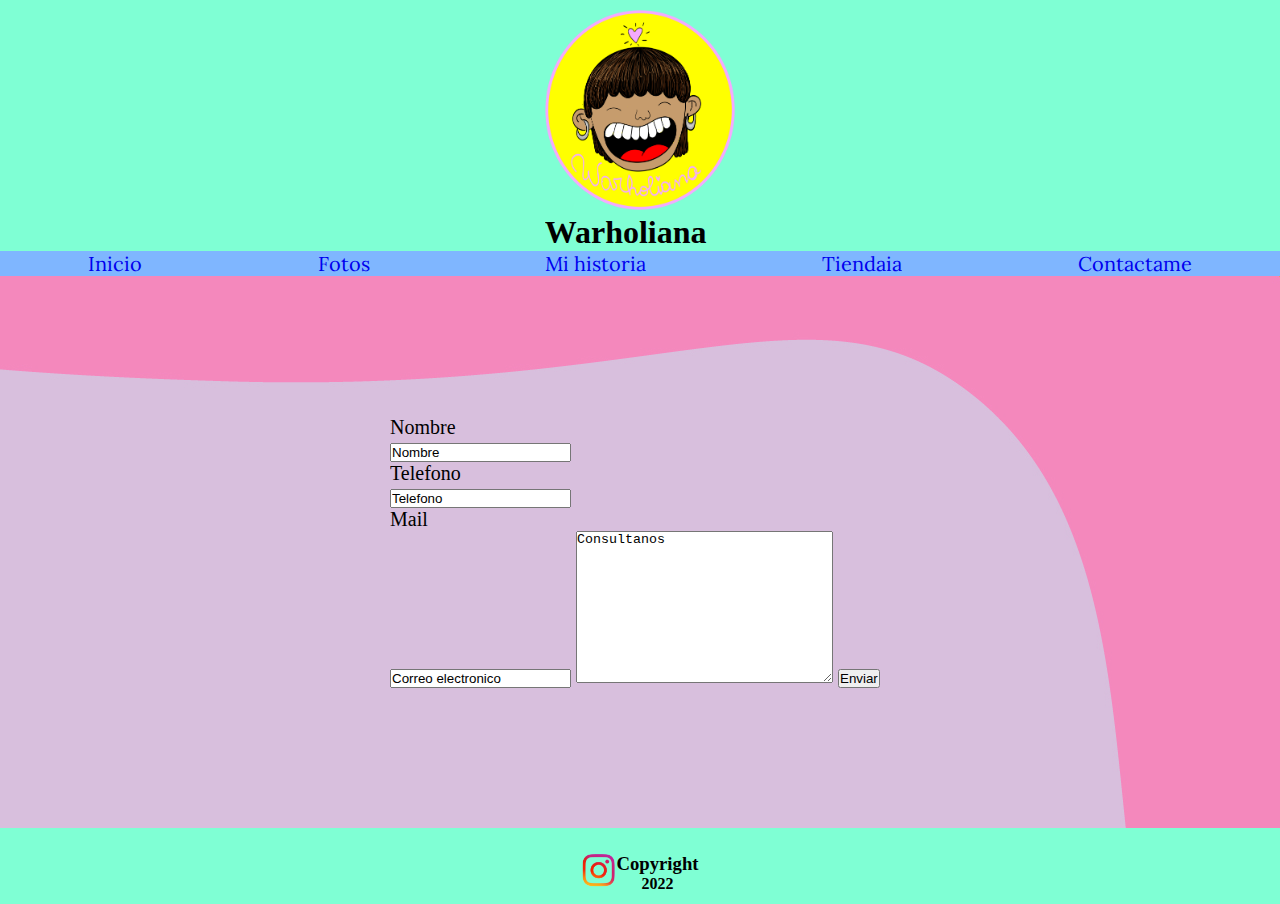
==== pag/contactame.html @ a6a36085 "añadi los archivos" ====
<!DOCTYPE html>
<html lang="en">
<head>
    <meta charset="UTF-8">
    <meta http-equiv="X-UA-Compatible" content="IE=edge">
    <meta name="viewport" content="width=device-width, initial-scale=1.0">
    <link href="https://fonts.googleapis.com/css2?family=Poppins:wght@100;300&family=Titillium+Web:wght@300&display=swap" rel="stylesheet">
    <link href="https://fonts.googleapis.com/css2?family=Lora:ital@1&display=swap" rel="stylesheet">    
    <link rel="stylesheet" href="../stilos.css">
    <title>warholiana</title>
</head>
<body>
    <div class="containerContactame">
        <header class="header">
            <div> 
                <img src="../imagenes/logopng.png" alt="logo warholiana" height="200">
                <h1>Warholiana</h1>
            </div>
        </header>
        <nav class="nav">
            <ul>
                <li><a href="inicio.html">Inicio</a></li>
                <li><a href="fotos.html">Fotos</a></li>
                <li><a href="miHistoria.html">Mi historia</a></li>
                <li><a href="tienda.html">Tiendaia</a></li>
                <li><a href="contactame.html">Contactame</a></li>
            </ul>
        </nav>
        <seccion class="seccionContactame">
            <form class="boxForm">
                <div>Nombre</div>
                    <input type="text" value="Nombre" class="inputForm">
                <div>Telefono</div>
                    <input type="tel" value="Telefono" class="inputForm">
                <div>Mail</div>
                    <input type="email" value="Correo electronico" class="inputForm">
                <textarea name="Consultanos" id="" cols="30" rows="10" class="inputForm">Consultanos</textarea>
    
                <input type="submit" value="Enviar" class="inputForm">
            </form>
        </seccion>
        <footer class="footer">
            <div>
                <img src="../imagenes/logo-instagram-Icono.webp" alt="Logo Instragram">
            </div>
            <div>
                <h3>Copyright  </h3>
                <h4>2022</h4>
            </div>
        </footer>
    </div>
</body>
</html>
---- stilos.css ----
* {
  margin: 0%;
  padding: 0%;
  box-sizing: border-box;
  overflow-x: hidden;
}
.container {
  display: grid;
  grid-template-rows: 1fr 0.1fr 2.5fr 0.3fr;
  gap: 0px 0px;
  grid-template-areas:
    "header"
    "nav"
    "seccion"
    "footer";
}
.header {
  grid-area: header;
  background-color: aquamarine;
  width: 100vw;
  display: flex;
  justify-content: center;
  padding-top: 10px;
}

.nav {
  grid-area: nav;
  display: flex;
  align-items: center;
  text-align: center;
  background-color: rgb(127, 182, 255);
  transition-property: background-color;
  transition-duration: 1s;
}
.nav li:hover {
  background-color: #e49dfa;
}
.nav ul {
  width: 100vw;
  display: flex;
  flex-direction: row;
  justify-content: space-around;
}
.nav li {
  list-style-type: none;
  font-size: 18px;
  font-family: "Lora", serif;
}
.nav a {
  text-decoration: none;
}
.seccion {
  grid-area: seccion;
  background-image: url("imagenes/fondo.jpg");
  font-size: 20px;
  padding: 20px 0px;
}
.seccion p {
  width: 100vw;
  display: flex;
  justify-content: center;
  text-align: center;
  font-size: 20px;
  margin-top: 25%;
  margin-right: 3 px;
  font-family: "Send Flowers";
}

.footer {
    grid-area: footer;
    background-color: aquamarine;
    width: 100vw;
    display: flex;
    justify-content: center;
    text-align: center;
    padding-top: 25px;
  }
  .footer img {
    width: 35px;
  }

  /* ********************Termina index************************* */

.containerFotos {
    display: grid;
    grid-template-rows: 0.45fr 0.1fr 2.0fr 1,5fr;
    gap: 0px 0px;
    grid-template-areas:
      "header"
      "nav"
      "fotos"
      "footer";
   }
.seccionFotos {
    grid-area: fotos;
    background-image: url("imagenes/fondo.jpg");
    width: 100vw;
    display: flex;
    flex-direction: row;
    justify-content: center;
    align-items: center;
    flex-wrap: wrap;
  }
.imagen1{
  border: thick solid black;
  margin-top: 20px;
  
  }
.imagen1 img{
  width: 300px;
  text-align: center;
  padding: 2px;
}  
    /* ********************Termina fotos************************* */

.containerMihistoria {
      display: grid;
      grid-template-rows: 1fr 0.8fr 2fr 0.3fr;
      gap: 0px 0px;
      grid-template-areas:
        "header"
        "nav"
        "miHistoria"
        "footer";
    }
.seccionMihistoria {
      grid-area:  miHistoria;
      background-image: url("imagenes/fondo.jpg");
      width: 100vw;
      display: flex;
      flex-direction: row;
      justify-content: center;
      align-items: center;
      flex-wrap: wrap;
    }
.entrevista{
    text-align: center;
    font-size: 30px;
    margin: 10px;
  }
.iframe1{
  width: 350px;
  margin: 10px;
}
    /* ********************Termina miHistoria************************* */
.containerTienda {
  display: grid;
  grid-template-rows: 0.36fr 0.04fr 2.5fr 0.1fr;
  gap: 0px 0px;
  grid-template-areas:
    "header"
    "nav"
    "tienda"
    "footer";
}
.seccionTienda {
  grid-area: tienda;
  background-image: url("imagenes/fondo.jpg");
  width: 100vw;
  display: flex;
  flex-direction: row;
  justify-content: center;
  align-items: center;
  flex-wrap: wrap;
}
.card1{
  background-color: #e49dfa;
  width: 90vw;
  text-align: center;
  margin-top: 10px;
  margin-bottom: 10px;

}
.card2{
  background-color: #fcff2f;
  width: 90vw;
  text-align: center;
  margin-top: 10px;
  margin-bottom: 10px;

}
.card3{
  background-color: #978cfa;
  width: 90vw;
  text-align: center;
  margin-top: 10px;
  margin-bottom: 10px;

}
.card4{
  background-color: #fd208f;
  width: 90vw;
  text-align: center;
   margin-top: 10px;
  margin-bottom: 10px;

}
.seccionTienda card img {
  width: 80vw;
  margin-bottom: 10px;
}

  /* ********************Termina tienda************************* */

.containerContactame {
    display: grid;
    grid-template-rows: 1fr 0.1fr 2fr 0.3fr;
    gap: 0px 0px;
    grid-template-areas:
      "header"
      "nav"
      "contactame"
      "footer";
}
.seccionContactame {
    grid-area:  contactame;
    background-image: url("imagenes/fondo.jpg");
    width: 100vw;
    display: flex;
    flex-direction: row;
    justify-content: center;
    align-items: center;
    flex-wrap: wrap;
}
.boxForm{
    width:500px;
}
   /* ********************Termina contactame************************* */

/* @media screem inicio 320px */

@media screen and (min-width: 320px){
.nav li { 
  list-style-type: none;
  font-size: 14px;
  font-family: "Lora", serif;
}

/* @merdia screem Tienda */
.containerTienda {
  grid-template-rows: 0.39fr 0.04fr 2.5fr 0.1fr;
}

/* @merdia screem Fotos */

.containerFotos {
    grid-template-rows: 0.45fr 0.05fr 2.5fr 0.1fr;
  }

  /* @merdia screem Mi historia */

.containerMihistoria{
  grid-template-rows: 5fr 0.8fr 2fr 0.3fr;
}  
}
/* @media screem container 768px */

@media screen and (min-width: 768px){
.nav li { 
    list-style-type: none;
    font-size: 20px;
    font-family: "Lora", serif;
  }
   /* @merdia screem fotos */
.containerFotos {
    grid-template-rows: 0.87fr 0.08fr 2.5fr 0.26fr;
  }
.imagen1 {
    margin: 5px;
  }  
  /* @merdia screem Mi historia */
  .containerMihistoria{
    grid-template-rows: 5fr 0.5fr 2fr 0.3fr;
  }
  .seccionMihistoria {
    flex-direction: column;
  }
  /* @merdia screem Tienda */
.containerTienda {
  grid-template-rows: 1fr 0.10fr 2.5fr 0.30fr; 
  } 
  .card1{
    background-color: #e49dfa;
    width: 30vw;
    text-align: center;
    margin-top: 10px;
    margin-bottom: 10px;
    margin-right: 10px;
  
  }
  .card2{
    background-color: #fcff2f;
    width: 30vw;
    text-align: center;
    margin-top: 10px;
    margin-bottom: 5px;
    margin-right: 10px;
  
  }
  .card3{
    background-color: #978cfa;
    width: 30vw;
    text-align: center;
    margin-top: 10px;
    margin-bottom: 10px;
    margin-right: 10px;
  
  }
  .card4{
    background-color: #fd208f;
    width: 30vw;
    text-align: center;

    margin-bottom: 10px;
  
  }
  .seccionTienda card img {
    width: 20vw;
    margin-bottom: 10px;
  }

  .boxForm{
    font-size: 20px;

  }
  .boxForm input{
  
} 
@media screen and (min-width: 1024px){
  .nav li { 
    list-style-type: none;
    font-size: 20px;
    font-family: "Lora", serif;
  }
   /* @merdia screem fotos */
.containerFotos {
    grid-template-rows: 0.87fr 0.08fr 2.5fr 0.26fr;
  }
.imagen1 {
    margin: 5px;
  }  
  /* @merdia screem Mi historia */
  .containerMihistoria{
    grid-template-rows: 0.135fr 0.013fr 2.5fr 0.050fr;
  }
  .seccionMiHistoria {
     
    flex-direction: column;
  }
  /* @merdia screem Tienda */
.containerTienda {
  grid-template-rows: 0.92fr 0.08fr 2.5fr 0.25fr; 
}
  /* @merdia screem Tienda */
.containerContactame {
  grid-template-rows: 1fr 0.10fr 2.2fr 0.3fr; 
}
}
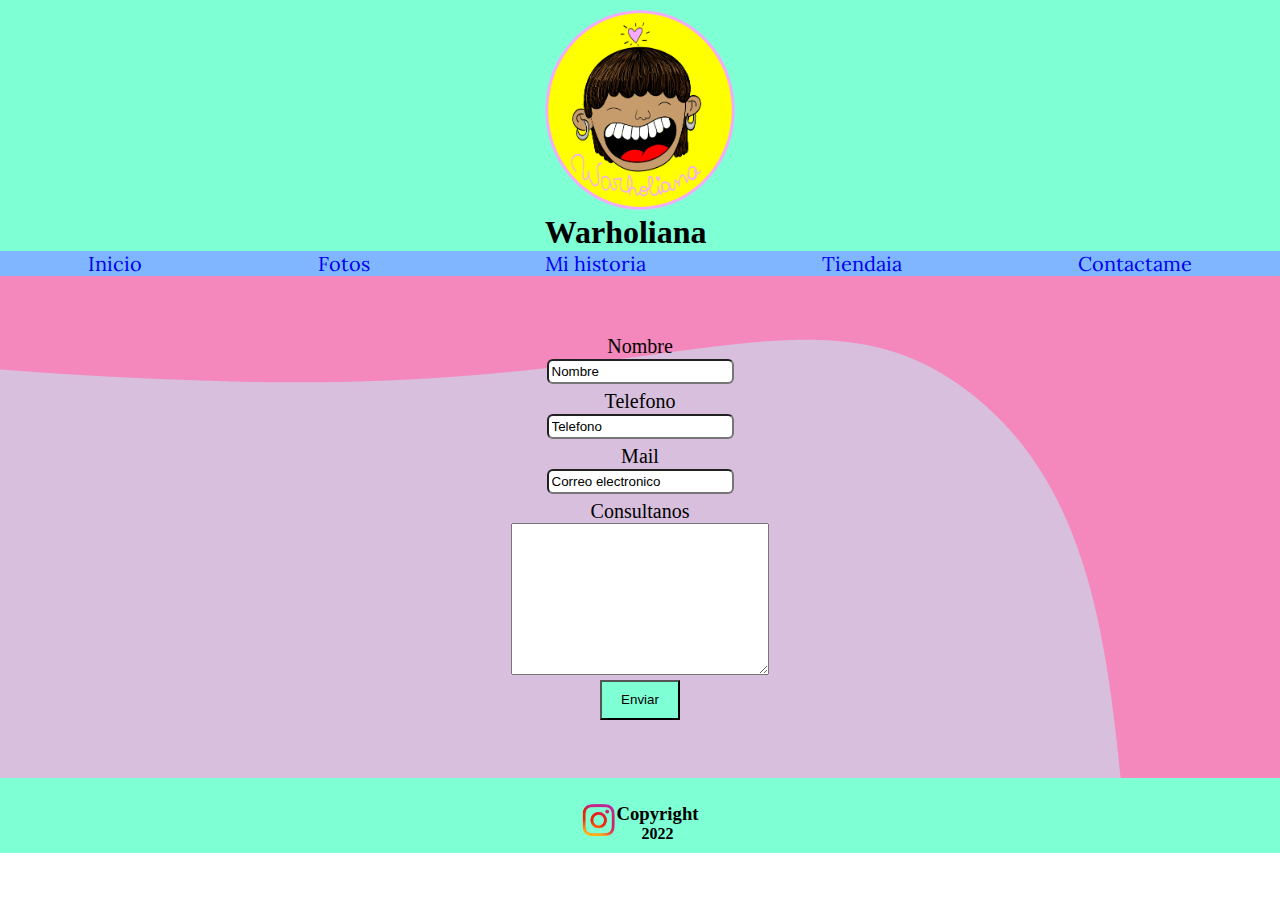
==== commit 93145026: "agregue transisiones a mis seccion de fotos" ====
--- a/pag/contactame.html
+++ b/pag/contactame.html
@@ -6,42 +6,45 @@
     <meta name="viewport" content="width=device-width, initial-scale=1.0">
     <link href="https://fonts.googleapis.com/css2?family=Poppins:wght@100;300&family=Titillium+Web:wght@300&display=swap" rel="stylesheet">
     <link href="https://fonts.googleapis.com/css2?family=Lora:ital@1&display=swap" rel="stylesheet">    
-    <link rel="stylesheet" href="../stilos.css">
+    <link rel="stylesheet" href="../css/style.css">
     <title>warholiana</title>
 </head>
 <body>
     <div class="containerContactame">
         <header class="header">
             <div> 
-                <img src="../imagenes/logopng.png" alt="logo warholiana" height="200">
+                <img src="../img/logopng.png" alt="logo warholiana" height="200">
                 <h1>Warholiana</h1>
             </div>
         </header>
         <nav class="nav">
             <ul>
-                <li><a href="inicio.html">Inicio</a></li>
-                <li><a href="fotos.html">Fotos</a></li>
-                <li><a href="miHistoria.html">Mi historia</a></li>
-                <li><a href="tienda.html">Tiendaia</a></li>
-                <li><a href="contactame.html">Contactame</a></li>
+                <li><a href="../index.html">Inicio</a></li>
+                <li><a href="../pag/fotos.html">Fotos</a></li>
+                <li><a href="../pag/miHistoria.html">Mi historia</a></li>
+                <li><a href="../pag/tienda.html">Tiendaia</a></li>
+                <li><a href="../pag/contactame.html">Contactame</a></li>
             </ul>
         </nav>
         <seccion class="seccionContactame">
             <form class="boxForm">
-                <div>Nombre</div>
+                <p>Nombre</p>
                     <input type="text" value="Nombre" class="inputForm">
-                <div>Telefono</div>
+                <p>Telefono</p>
                     <input type="tel" value="Telefono" class="inputForm">
-                <div>Mail</div>
+                <p>Mail</p>
                     <input type="email" value="Correo electronico" class="inputForm">
-                <textarea name="Consultanos" id="" cols="30" rows="10" class="inputForm">Consultanos</textarea>
-    
-                <input type="submit" value="Enviar" class="inputForm">
+                <p>Consultanos</p> 
+                <textarea name="Consultanos" id="" cols="30" rows="10" class="inputTextArea"></textarea>
+                <p>
+                    <input type="submit" value="Enviar" class="boton_verde_agua">
+                </p>
+                
             </form>
         </seccion>
         <footer class="footer">
             <div>
-                <img src="../imagenes/logo-instagram-Icono.webp" alt="Logo Instragram">
+                <img src="../img/logo-instagram-Icono.webp" alt="Logo Instragram">
             </div>
             <div>
                 <h3>Copyright  </h3>
--- a/css/style.css
+++ b/css/style.css
@@ -0,0 +1,419 @@
+* {
+  margin: 0%;
+  padding: 0%;
+  box-sizing: border-box;
+  overflow-x: hidden;
+}
+.container {
+  display: grid;
+  grid-template-rows: 1fr 0.1fr 2.5fr 0.3fr;
+  gap: 0px 0px;
+  grid-template-areas:
+    "header"
+    "nav"
+    "seccion"
+    "footer";
+}
+.header {
+  grid-area: header;
+  background-color: aquamarine;
+  width: 100vw;
+  display: flex;
+  justify-content: center;
+  padding-top: 10px;
+}
+
+.nav {
+  grid-area: nav;
+  display: flex;
+  align-items: center;
+  text-align: center;
+  background-color: rgb(127, 182, 255);
+  transition-property: background-color;
+  transition-duration: 1s;
+}
+.nav li:hover {
+  background-color: #e49dfa;
+  border-radius: 8px;
+}
+.nav ul {
+  width: 100vw;
+  display: flex;
+  flex-direction: row;
+  justify-content: space-around;
+}
+.nav li {
+  list-style-type: none;
+  font-size: 18px;
+  font-family: "Lora", serif;
+}
+.nav a {
+  text-decoration: none;
+}
+.seccion {
+  grid-area: seccion;
+  background-image: url("../img/fondo.jpg");
+  font-size: 20px;
+  padding: 20px 0px;
+}
+.seccion p {
+  width: 100vw;
+  display: flex;
+  justify-content: center;
+  text-align: center;
+  font-size: 20px;
+  margin-top: 25%;
+  margin-right: 3 px;
+  font-family: "Send Flowers";
+}
+
+.footer {
+    grid-area: footer;
+    background-color: aquamarine;
+    width: 100vw;
+    display: flex;
+    justify-content: center;
+    text-align: center;
+    padding-top: 25px;
+  }
+  .footer img {
+    width: 35px;
+  }
+
+  /* ********************Termina index************************* */
+
+.containerFotos {
+    display: grid;
+    grid-template-rows: 0.45fr 0.1fr 2.0fr 1,5fr;
+    gap: 0px 0px;
+    grid-template-areas:
+      "header"
+      "nav"
+      "fotos"
+      "footer";
+   }
+.seccionFotos {
+    grid-area: fotos;
+    background-image: url("../img/fondo.jpg");
+    width: 100vw;
+    display: flex;
+    flex-direction: row;
+    justify-content: center;
+    align-items: center;
+    flex-wrap: wrap;
+  }
+.imagen1{
+  border: thick solid black;
+  margin-top: 20px;
+  
+  }
+.imagen1 img{
+  width: 300px;
+  text-align: center;
+  padding: 2px;
+}  
+    /* ********************Termina fotos************************* */
+
+.containerMihistoria {
+      display: grid;
+      grid-template-rows: 1fr 0.8fr 2fr 0.3fr;
+      gap: 0px 0px;
+      grid-template-areas:
+        "header"
+        "nav"
+        "miHistoria"
+        "footer";
+    }
+.seccionMihistoria {
+      grid-area:  miHistoria;
+      background-image: url("../img/fondo.jpg");
+      width: 100vw;
+      display: flex;
+      flex-direction: row;
+      justify-content: center;
+      align-items: center;
+      flex-wrap: wrap;
+    }
+.entrevista{
+    text-align: center;
+    font-size: 30px;
+    margin: 10px;
+  }
+.iframe1{
+  width: 350px;
+  margin: 10px;
+}
+    /* ********************Termina miHistoria************************* */
+.containerTienda {
+  display: grid;
+  grid-template-rows: 0.36fr 0.04fr 2.5fr 0.1fr;
+  gap: 0px 0px;
+  grid-template-areas:
+    "header"
+    "nav"
+    "tienda"
+    "footer";
+}
+.seccionTienda {
+  grid-area: tienda;
+  background-image: url("../img/fondo.jpg");
+  width: 100vw;
+  display: flex;
+  flex-direction: row;
+  justify-content: center;
+  align-items: center;
+  flex-wrap: wrap;
+}
+.card1{
+  background-color: #e49dfa;
+  width: 80vw;
+  text-align: center;
+  margin-top: 10px;
+  margin-bottom: 10px;
+
+}
+.card2{
+  background-color: #fcff2f;
+  width: 90vw;
+  text-align: center;
+  margin-top: 10px;
+  margin-bottom: 10px;
+
+}
+.card3{
+  background-color: #978cfa;
+  width: 90vw;
+  text-align: center;
+  margin-top: 10px;
+  margin-bottom: 10px;
+
+}
+.card4{
+  background-color: #fd208f;
+  width: 90vw;
+  text-align: center;
+   margin-top: 10px;
+  margin-bottom: 10px;
+
+}
+.seccionTienda card img {
+  width: 80vw;
+  margin-bottom: 10px;
+}
+
+  /* ********************Termina tienda************************* */
+
+.containerContactame {
+    display: grid;
+    grid-template-rows: 1fr 0.1fr 2.2fr 0.3fr;
+    gap: 0px 0px;
+    grid-template-areas:
+      "header"
+      "nav"
+      "contactame"
+      "footer";
+}
+.seccionContactame {
+    grid-area:  contactame;
+    background-image: url("../img/fondo.jpg ");
+    width: 100vw;
+    display: flex;
+    flex-direction: row;
+    justify-content: center;
+    align-items: center;
+    flex-wrap: wrap;
+}
+.boxForm{
+    text-align: center;
+    
+}
+.inputForm{
+    padding: 3px;
+    margin-bottom: 6px;
+    border-radius: 6px;
+}
+.boton_verde_agua{
+  background-color: aquamarine;
+  width: 80px;
+  height: 40px;
+}
+   /* ********************Termina contactame************************* */
+
+/*//// @media screem inicio 320px//// */
+
+@media screen and (min-width: 320px){
+.nav li { 
+  list-style-type: none;
+  font-size: 14px;
+  font-family: "Lora", serif;
+}
+
+/* @merdia screem Tienda */
+.containerTienda {
+  grid-template-rows: 0.39fr 0.04fr 2.5fr 0.1fr;
+}
+
+/* @merdia screem Fotos */
+
+.containerFotos {
+    grid-template-rows: 0.45fr 0.05fr 2.5fr 0.1fr;
+  }
+
+  /* @merdia screem Mi historia */
+
+.containerMihistoria{
+  grid-template-rows: 5fr 0.8fr 2fr 0.3fr;
+}  
+}
+/*/// @media screem container 768px ///*/
+
+@media screen and (min-width: 768px){
+.nav li { 
+    list-style-type: none;
+    font-size: 20px;
+    font-family: "Lora", serif;
+  }
+   /* @merdia screem fotos */
+.containerFotos {
+    grid-template-rows: 0.87fr 0.08fr 2.5fr 0.26fr;
+  }
+.imagen1 {
+    margin: 5px;
+  }  
+  /* @merdia screem Mi historia */
+  .containerMihistoria{
+    grid-template-rows: 5fr 0.5fr 2fr 0.3fr;
+  }
+  .seccionMihistoria {
+    flex-direction: column;
+  }
+  /* @merdia screem Tienda */
+.containerTienda {
+  grid-template-rows: 1fr 0.10fr 2.5fr 0.30fr; 
+  } 
+  .card1{
+    background-color: #e49dfa;
+    width: 30vw;
+    text-align: center;
+    margin-top: 10px;
+    margin-bottom: 10px;
+    margin-right: 10px;
+  
+  }
+  .card2{
+    background-color: #fcff2f;
+    width: 30vw;
+    text-align: center;
+    margin-top: 10px;
+    margin-bottom: 5px;
+    margin-right: 10px;
+  
+  }
+  .card3{
+    background-color: #978cfa;
+    width: 30vw;
+    text-align: center;
+    margin-top: 10px;
+    margin-bottom: 10px;
+    margin-right: 10px;
+  
+  }
+  .card4{
+    background-color: #fd208f;
+    width: 30vw;
+    text-align: center;
+
+    margin-bottom: 10px;
+  }
+ 
+  .seccionTienda card img {
+    width: 20vw;
+    margin-bottom: 10px;
+  }
+
+  .boxForm{
+    font-size: 20px;
+
+  }
+  .containerContactame {
+      display: grid;
+      grid-template-rows: 1fr 0.1fr 2.2fr 0.30fr;
+  }
+
+ /* //// @media screem container 1024px ///*/
+
+@media screen and (min-width: 1024px){
+
+  .nav li { 
+    list-style-type: none;
+    font-size: 20px;
+    font-family: "Lora", serif;
+  }
+   /* @merdia screem fotos */
+  .containerFotos {
+    grid-template-rows: 0.87fr 0.08fr 2.5fr 0.26fr;
+  }
+  .imagen1 {
+    margin: 5px;
+  }  
+  /* @merdia screem Mi historia */
+  .containerMihistoria{
+    grid-template-rows: 0.135fr 0.013fr 2.5fr 0.050fr;
+  }
+  .seccionMiHistoria {
+    flex-direction: column;
+  }
+  /* @merdia screem Tienda */
+  .containerTienda {
+  grid-template-rows: 0.92fr 0.08fr 2.5fr 0.25fr; 
+  }
+  /* @merdia screem Contactame */
+  .containerContactame {
+  grid-template-rows: 1fr 0.10fr 2fr 0.30fr; 
+  }
+}
+
+/* //// @media screem container 1440px ///*/
+
+@media screen and (min-width: 1440px){
+  /* @merdia screem fotos */
+
+  .containerFotos {
+    grid-template-rows: 1fr 0.10fr 2.66fr 0.28fr;
+  }
+  .imagen1 img:hover{
+    width: 500px;
+    height: auto;
+    transition: 0.5s;
+    transition-duration: 0.2;
+  }
+
+ /* @merdia screem Tienda*/
+
+  .containerTienda {
+    grid-template-rows: 0.55fr 0.08fr 2.5fr 0.15fr;
+  }
+
+ /* @merdia screem form */
+
+.boton_verde_agua{
+  background-color: aquamarine;
+  width: 80px;
+  height: 40px;
+}
+/* @merdia screem Contactame */
+
+.containerContactame {
+  grid-template-rows: 1fr 0.10fr 2.5fr 0.30fr; 
+  }
+
+.boxForm{
+    text-align: center;
+    font-size: 25px;
+    font-family: "Lora", serif;
+}
+.inputForm{
+    padding: 3px;
+    margin-bottom: 10px;
+    border-radius: 8px; 
+}
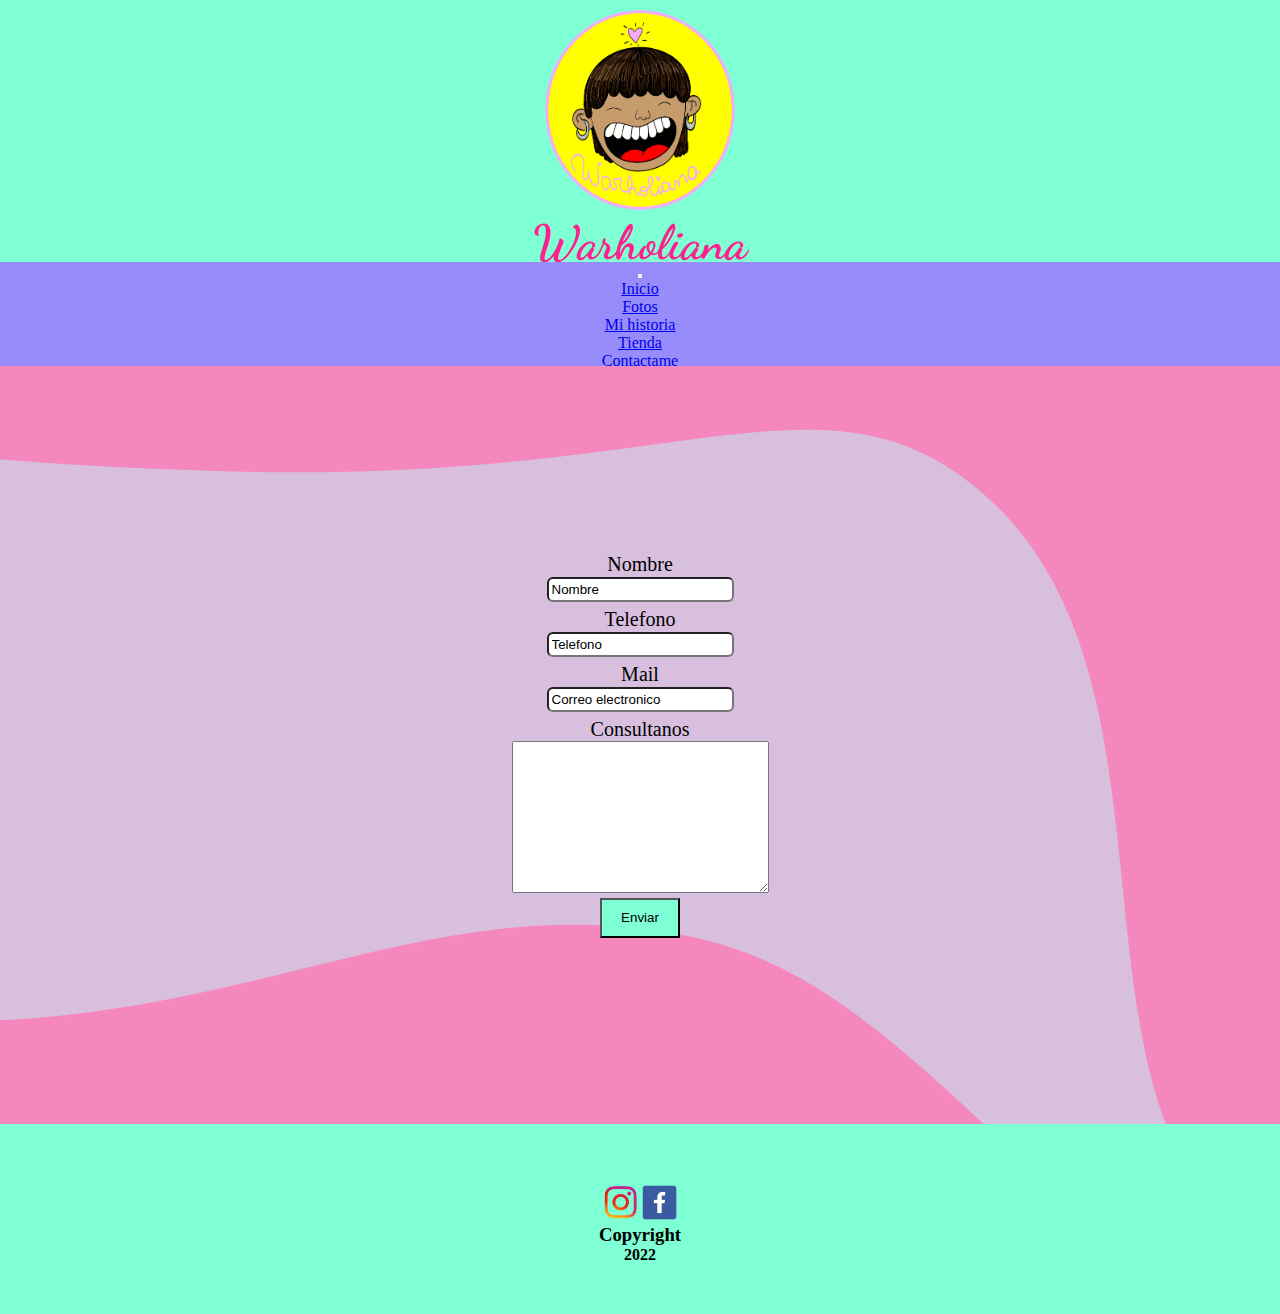
==== commit ab50633d: "añadi cllass de bootstrap en todas mis paginas" ====
--- a/pag/contactame.html
+++ b/pag/contactame.html
@@ -5,27 +5,49 @@
     <meta http-equiv="X-UA-Compatible" content="IE=edge">
     <meta name="viewport" content="width=device-width, initial-scale=1.0">
     <link href="https://fonts.googleapis.com/css2?family=Poppins:wght@100;300&family=Titillium+Web:wght@300&display=swap" rel="stylesheet">
-    <link href="https://fonts.googleapis.com/css2?family=Lora:ital@1&display=swap" rel="stylesheet">    
+    <link href="https://fonts.googleapis.com/css2?family=Lora:ital@1&display=swap" rel="stylesheet">  
+    <link rel="preconnect" href="https://fonts.googleapis.com">
+    <link rel="preconnect" href="https://fonts.gstatic.com" crossorigin>
+    <link href="https://fonts.googleapis.com/css2?family=Dancing+Script&display=swap" rel="stylesheet">
+    <link href="https://cdn.jsdelivr.net/npm/bootstrap@5.1.3/dist/css/bootstrap.min.css" rel="stylesheet"
+     integrity="sha384-1BmE4kWBq78iYhFldvKuhfTAU6auU8tT94WrHftjDbrCEXSU1oBoqyl2QvZ6jIW3" crossorigin="anonymous">  
     <link rel="stylesheet" href="../css/style.css">
     <title>warholiana</title>
 </head>
 <body>
     <div class="containerContactame">
-        <header class="header">
+        <header class="header_index">
             <div> 
                 <img src="../img/logopng.png" alt="logo warholiana" height="200">
-                <h1>Warholiana</h1>
+                <h1 class="h1_index" id="tamaño-h1">Warholiana</h1>
             </div>
+            <nav class="navbar navbar-expand-lg navbar-light" id="color-nav">
+                <div class="container-fluid justify-content-cente ">
+                  <button class="navbar-toggler" type="button" data-bs-toggle="collapse" data-bs-target="#navbarNav" aria-controls="navbarNav" aria-expanded="false" aria-label="Toggle navigation">
+                    <span class="navbar-toggler-icon"></span>
+                  </button>
+                  <div class="collapse navbar-collapse" id="navbarNav">
+                    <ul class="navbar-nav">
+                      <li class="nav-item">
+                        <a class="nav-link active" aria-current="page" href="../index.html">Inicio</a>
+                      </li>
+                      <li class="nav-item">
+                        <a class="nav-link" href="pag/fotos.html">Fotos</a>
+                      </li>
+                      <li class="nav-item">
+                        <a class="nav-link" href="pag/miHistoria.html">Mi historia</a>  
+                      </li>
+                      <li class="nav-item">
+                        <a class="nav-link" href="pag/tienda.html">Tienda</a>
+                      </li>
+                      <li class="nav-item">
+                        <a class="nav-link" href="pag/contactame.html">Contactame</a>
+                      </li>
+                    </ul>
+                  </div>
+                </div>
+              </nav>
         </header>
-        <nav class="nav">
-            <ul>
-                <li><a href="../index.html">Inicio</a></li>
-                <li><a href="../pag/fotos.html">Fotos</a></li>
-                <li><a href="../pag/miHistoria.html">Mi historia</a></li>
-                <li><a href="../pag/tienda.html">Tiendaia</a></li>
-                <li><a href="../pag/contactame.html">Contactame</a></li>
-            </ul>
-        </nav>
         <seccion class="seccionContactame">
             <form class="boxForm">
                 <p>Nombre</p>
@@ -42,15 +64,18 @@
                 
             </form>
         </seccion>
-        <footer class="footer">
+        <footer class="footer_index">
             <div>
                 <img src="../img/logo-instagram-Icono.webp" alt="Logo Instragram">
+                <img src="../img/facebook-logo-icone.png" alt="Logo de facebook">
             </div>
-            <div>
-                <h3>Copyright  </h3>
+            <div class="text-center" id="tamaño-footer">
+                <h3>Copyright</h3>
                 <h4>2022</h4>
             </div>
         </footer>
     </div>
+    <script src="https://cdn.jsdelivr.net/npm/bootstrap@5.1.3/dist/js/bootstrap.bundle.min.js" integrity="sha384-ka7Sk0Gln4gmtz2MlQnikT1wXgYsOg+OMhuP+IlRH9sENBO0LRn5q+8nbTov4+1p" crossorigin="anonymous"></script>
+    </div>
 </body>
 </html>--- a/css/style.css
+++ b/css/style.css
@@ -4,25 +4,39 @@
   box-sizing: border-box;
   overflow-x: hidden;
 }
-.container {
+.container_index {
   display: grid;
-  grid-template-rows: 1fr 0.1fr 2.5fr 0.3fr;
+  grid-template-rows: 1fr 2.0fr 0.5fr;
   gap: 0px 0px;
   grid-template-areas:
     "header"
-    "nav"
     "seccion"
     "footer";
 }
-.header {
+.header_index {
   grid-area: header;
   background-color: aquamarine;
   width: 100vw;
   display: flex;
   justify-content: center;
+  flex-direction: column;
   padding-top: 10px;
 }
-
+.logo{
+  display: flex;
+  justify-content: center;
+  margin: 0 auto;
+}
+.h1_index {
+  overflow-y: hidden;
+  font-family: 'Dancing Script', cursive;
+  color: #fd208f
+} 
+#tamaño-h1{
+  text-align: center;
+  font-size: 3rem;
+}
+/*
 .nav {
   grid-area: nav;
   display: flex;
@@ -49,69 +63,99 @@
 }
 .nav a {
   text-decoration: none;
+}*/
+#color-nav{
+  background-color: #978cfa;
 }
 .seccion {
   grid-area: seccion;
   background-image: url("../img/fondo.jpg");
   font-size: 20px;
   padding: 20px 0px;
-}
-.seccion p {
-  width: 100vw;
   display: flex;
   justify-content: center;
   text-align: center;
+}
+.seccion p {
+  width: 80vw;
   font-size: 20px;
-  margin-top: 25%;
+  margin-top: 100px;
   margin-right: 3 px;
   font-family: "Send Flowers";
-}
-
-.footer {
+  margin: auto;
+}
+
+.footer_index {
     grid-area: footer;
     background-color: aquamarine;
     width: 100vw;
     display: flex;
+    flex-direction:column;
     justify-content: center;
     text-align: center;
-    padding-top: 25px;
-  }
-  .footer img {
+    padding-top: 10px;
+  }
+
+  .footer_index img {
     width: 35px;
   }
+  
+
 
   /* ********************Termina index************************* */
 
 .containerFotos {
     display: grid;
-    grid-template-rows: 0.45fr 0.1fr 2.0fr 1,5fr;
+    grid-template-rows: 2fr 2.0fr 1,5fr;
     gap: 0px 0px;
     grid-template-areas:
       "header"
-      "nav"
       "fotos"
       "footer";
    }
 .seccionFotos {
     grid-area: fotos;
     background-image: url("../img/fondo.jpg");
-    width: 100vw;
+    width: 100vw; 
     display: flex;
     flex-direction: row;
     justify-content: center;
     align-items: center;
     flex-wrap: wrap;
   }
+/*.transision_img img{
+  transition-duration: 1s;
+} 
+.transision_img:hover{
+  width: 400px;
+}*/
+
 .imagen1{
   border: thick solid black;
   margin-top: 20px;
-  
-  }
+  transition-property: width;
+  transition-duration: 2s;
+  transition-delay: 1s;
+  } 
+.imagen1 img:hover{
+  width: 600px ;
+}
+
 .imagen1 img{
   width: 300px;
   text-align: center;
   padding: 2px;
-}  
+} 
+
+.slide{
+  margin-top: 15px;
+}
+
+.slide img{
+height: 900px;
+}
+
+
     /* ********************Termina fotos************************* */
 
 .containerMihistoria {
@@ -134,6 +178,11 @@
       align-items: center;
       flex-wrap: wrap;
     }
+    .h1_index {
+      overflow-y: hidden;
+      font-family: 'Dancing Script', cursive;
+      color: #fd208f
+    } 
 .entrevista{
     text-align: center;
     font-size: 30px;
@@ -146,11 +195,10 @@
     /* ********************Termina miHistoria************************* */
 .containerTienda {
   display: grid;
-  grid-template-rows: 0.36fr 0.04fr 2.5fr 0.1fr;
+  grid-template-rows: 0.1fr 2.2fr 1fr ;
   gap: 0px 0px;
   grid-template-areas:
     "header"
-    "nav"
     "tienda"
     "footer";
 }
@@ -164,37 +212,8 @@
   align-items: center;
   flex-wrap: wrap;
 }
-.card1{
-  background-color: #e49dfa;
-  width: 80vw;
+.header_index div{
   text-align: center;
-  margin-top: 10px;
-  margin-bottom: 10px;
-
-}
-.card2{
-  background-color: #fcff2f;
-  width: 90vw;
-  text-align: center;
-  margin-top: 10px;
-  margin-bottom: 10px;
-
-}
-.card3{
-  background-color: #978cfa;
-  width: 90vw;
-  text-align: center;
-  margin-top: 10px;
-  margin-bottom: 10px;
-
-}
-.card4{
-  background-color: #fd208f;
-  width: 90vw;
-  text-align: center;
-   margin-top: 10px;
-  margin-bottom: 10px;
-
 }
 .seccionTienda card img {
   width: 80vw;
@@ -205,11 +224,10 @@
 
 .containerContactame {
     display: grid;
-    grid-template-rows: 1fr 0.1fr 2.2fr 0.3fr;
+    grid-template-rows: 1fr 2.2fr 0.3fr;
     gap: 0px 0px;
     grid-template-areas:
       "header"
-      "nav"
       "contactame"
       "footer";
 }
@@ -250,21 +268,24 @@
 
 /* @merdia screem Tienda */
 .containerTienda {
-  grid-template-rows: 0.39fr 0.04fr 2.5fr 0.1fr;
+  grid-template-rows: 0.481fr 2.5fr 0.20fr;
 }
 
 /* @merdia screem Fotos */
-
-.containerFotos {
-    grid-template-rows: 0.45fr 0.05fr 2.5fr 0.1fr;
-  }
+.slide img{
+    height: 400px;
+    }
 
   /* @merdia screem Mi historia */
 
 .containerMihistoria{
   grid-template-rows: 5fr 0.8fr 2fr 0.3fr;
 }  
-}
+
+.containerContactame{
+  grid-template-rows: 1fr 2.2fr 0.4fr;
+}
+
 /*/// @media screem container 768px ///*/
 
 @media screen and (min-width: 768px){
@@ -273,13 +294,28 @@
     font-size: 20px;
     font-family: "Lora", serif;
   }
+
+  .seccion p {
+    width: 90vw;
+    display: flex;
+    justify-content: center;
+    text-align: center;
+    font-size: 1.7rem;
+    margin-top: 11%;
+    margin-right: 3 px;
+    font-family: "Send Flowers";
+    margin-left: 5%;
+  }
    /* @merdia screem fotos */
-.containerFotos {
-    grid-template-rows: 0.87fr 0.08fr 2.5fr 0.26fr;
-  }
+.seccionFotos{
+  
+  padding-left: 10px;
+}
+
 .imagen1 {
-    margin: 5px;
-  }  
+    margin-top: 10px;
+  } 
+
   /* @merdia screem Mi historia */
   .containerMihistoria{
     grid-template-rows: 5fr 0.5fr 2fr 0.3fr;
@@ -289,7 +325,7 @@
   }
   /* @merdia screem Tienda */
 .containerTienda {
-  grid-template-rows: 1fr 0.10fr 2.5fr 0.30fr; 
+  grid-template-rows: 1fr 2.5fr 0.35fr; 
   } 
   .card1{
     background-color: #e49dfa;
@@ -337,7 +373,7 @@
   }
   .containerContactame {
       display: grid;
-      grid-template-rows: 1fr 0.1fr 2.2fr 0.30fr;
+      grid-template-rows: 1fr 2.2fr 0.37fr;
   }
 
  /* //// @media screem container 1024px ///*/
@@ -349,38 +385,50 @@
     font-size: 20px;
     font-family: "Lora", serif;
   }
-   /* @merdia screem fotos */
-  .containerFotos {
-    grid-template-rows: 0.87fr 0.08fr 2.5fr 0.26fr;
-  }
+   /* @media screem fotos */
+  .containerFotos{
+    grid-template-rows: 2fr 2.5fr 1,5fr;
+  }
+   
   .imagen1 {
     margin: 5px;
   }  
-  /* @merdia screem Mi historia */
+  /*@media*/
+  .seccion p {
+    font-size: 2rem;
+    margin-top: 11%;
+    margin-right: 20px;
+  }
+  /* @media screem Mi historia */
   .containerMihistoria{
     grid-template-rows: 0.135fr 0.013fr 2.5fr 0.050fr;
   }
   .seccionMiHistoria {
     flex-direction: column;
   }
-  /* @merdia screem Tienda */
+  /* @media screem Tienda */
   .containerTienda {
-  grid-template-rows: 0.92fr 0.08fr 2.5fr 0.25fr; 
-  }
-  /* @merdia screem Contactame */
+  grid-template-rows: 1fr 2.5fr 0.40fr; 
+  }
+  /* @media screem Contactame */
   .containerContactame {
-  grid-template-rows: 1fr 0.10fr 2fr 0.30fr; 
+  grid-template-rows: 0.967fr 2fr 0.50fr; 
   }
 }
 
 /* //// @media screem container 1440px ///*/
 
 @media screen and (min-width: 1440px){
-  /* @merdia screem fotos */
-
-  .containerFotos {
-    grid-template-rows: 1fr 0.10fr 2.66fr 0.28fr;
-  }
+  /* @merdia screem index */
+  .seccion p{
+    width: 80vw;
+    margin-left: 50px;
+    font-size: 2.3rem;
+    margin-top: 85px;
+  }
+
+   /* @merdia screem fotos */
+
   .imagen1 img:hover{
     width: 500px;
     height: auto;
@@ -391,7 +439,7 @@
  /* @merdia screem Tienda*/
 
   .containerTienda {
-    grid-template-rows: 0.55fr 0.08fr 2.5fr 0.15fr;
+    grid-template-rows: 0.848fr 2.5fr 0.30fr;
   }
 
  /* @merdia screem form */
@@ -404,7 +452,7 @@
 /* @merdia screem Contactame */
 
 .containerContactame {
-  grid-template-rows: 1fr 0.10fr 2.5fr 0.30fr; 
+  grid-template-rows: 0.995fr 2.5fr 0.50fr; 
   }
 
 .boxForm{
@@ -417,3 +465,4 @@
     margin-bottom: 10px;
     border-radius: 8px; 
 }
+}